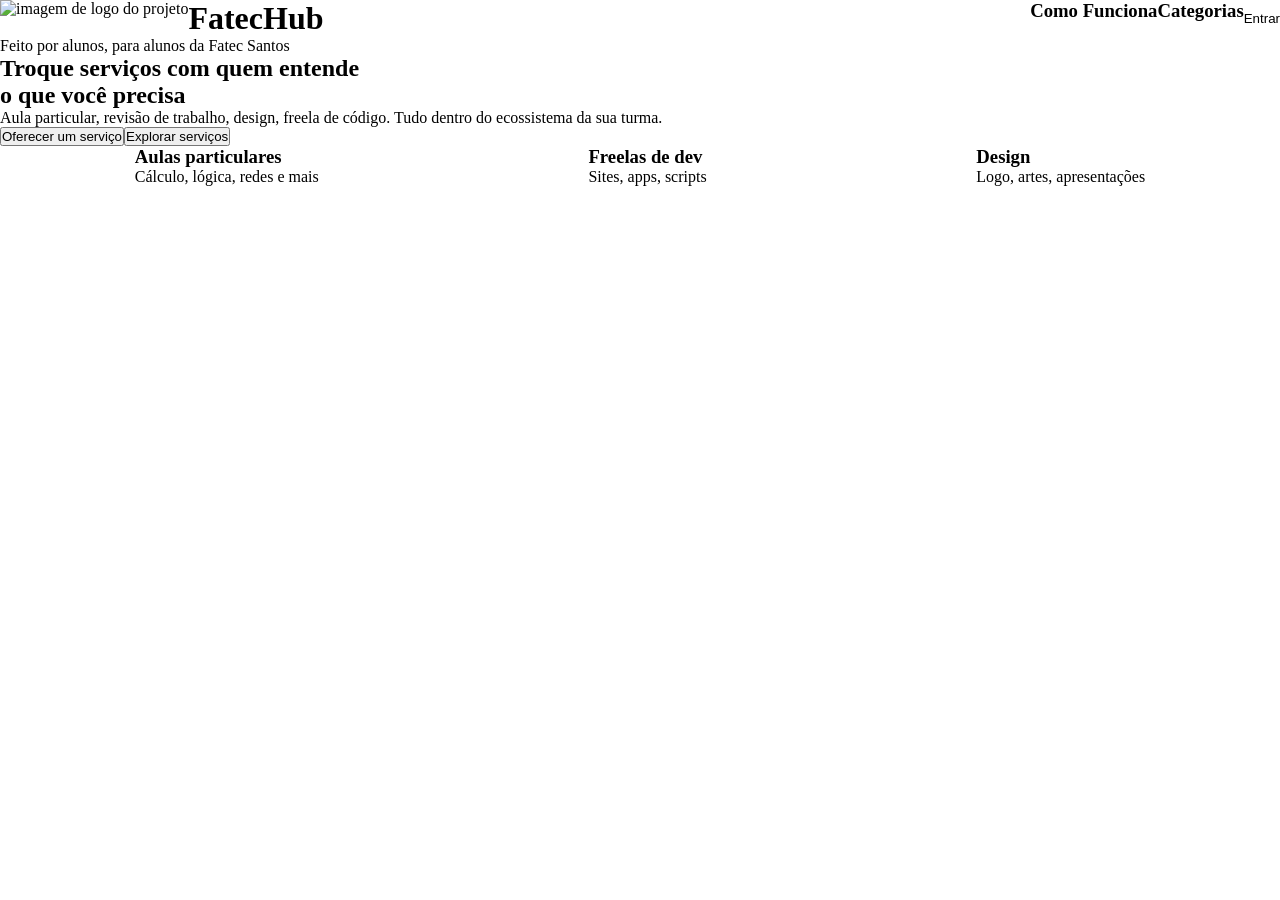
==== appFatecHub/src/main/java/org/fatec/appfatechub/view/index.html @ 4d620e4b "feat: adiciona o html base, e configura a base do css" ====
<!DOCTYPE html>
<html lang="pt-br">

<head>
    <meta charset="UTF-8">
    <meta name="viewport" content="width=device-width, initial-scale=1.0">
    <title>FatecHub</title>
    <link rel="stylesheet" href="css/index_style.css">
</head>

<body>
    <div class="barra-superior">
        <div class="row">
            <img src="" alt="imagem de logo do projeto">
            <h1>FatecHub</h1>
        </div>

        <div class="row">
            <h3>Como Funciona</h3>
            <h3>Categorias</h3>

            <button type="button" class="botao">Entrar</button>
        </div>
    </div>

    <section>
        <div class="banner-topo">
            <div>
                <span class="">Feito por alunos, para alunos da Fatec Santos</span>
            </div>
            <div>
                <h1>Troque serviços com quem entende<br>o que você precisa</h1>
            </div>
            <div>
                <p>Aula particular, revisão de trabalho, design, freela de código. Tudo dentro do ecossistema da sua
                    turma.</p>
            </div>
            <div class="inline">
                <button type="button">Oferecer um serviço</button>
                <button type="button">Explorar serviços</button>
            </div>
        </div>

        <div class="inline cards">
            <div class="">
                <div class=""> <!--adicionar icone svg de livro--> </div>
                <h3>Aulas particulares</h3>
                <p>Cálculo, lógica, redes e mais</p>
            </div>
            <div class="">
                <div class=""><!--adicionar icone svg de computador--></div>
                <h3>Freelas de dev</h3>
                <p>Sites, apps, scripts</p>
            </div>
            <div class="">
                <div class=""><!--adicionar icone svg de paleta --></div>
                <h3>Design</h3>
                <p>Logo, artes, apresentações</p>
            </div>
        </div>
    </section>

    <section></section>


    <script src="js/index.js"></script>
</body>

</html>
---- appFatecHub/src/main/java/org/fatec/appfatechub/view/css/index_style.css ----
*{
    padding: 0;
    margin: 0;
}

.barra-superior{
    display: flex;
    flex-direction: row;
    justify-content: space-between;
}

.barra-superior .botao{
    background-color: rgba(255, 255, 255, 0);
    border: none;
}

.barra-superior .row{
    display: flex;
    flex-direction: row;
}

.inline{
    display: flex;
    flex-direction: row;
}

.inline.cards{
    display: flex;
    justify-content: space-around;
}
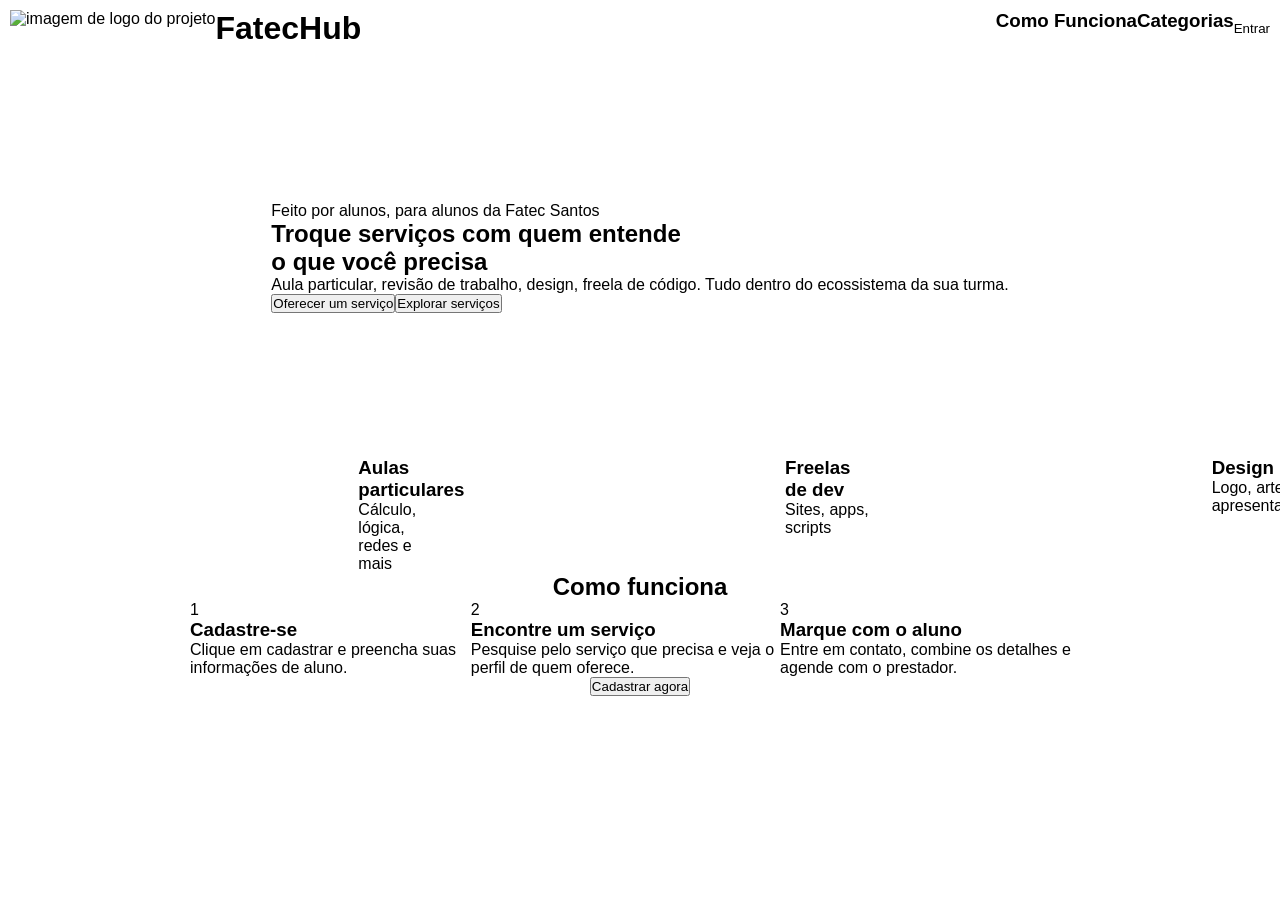
==== commit f23a7510: "feat: adiciona o texto que falta e media query, mas ainda falta para a resonsidvidade funcionar adeq" ====
--- a/appFatecHub/src/main/java/org/fatec/appfatechub/view/index.html
+++ b/appFatecHub/src/main/java/org/fatec/appfatechub/view/index.html
@@ -10,57 +10,99 @@
 
 <body>
     <div class="barra-superior">
-        <div class="row">
-            <img src="" alt="imagem de logo do projeto">
-            <h1>FatecHub</h1>
+        <div class="inline barra-superior-desktop">
+            <div class="inline">
+                <img src="" alt="imagem de logo do projeto">
+                <h1>FatecHub</h1>
+            </div>
+    
+            <div class="inline">
+                <h3 id="anchor-howto">Como Funciona</h3>
+                <h3 id="anchor-categorias">Categorias</h3>
+    
+                <button type="button" class="botao">Entrar</button>
+            </div>
         </div>
 
-        <div class="row">
-            <h3>Como Funciona</h3>
-            <h3>Categorias</h3>
-
-            <button type="button" class="botao">Entrar</button>
+        <div class="inline mobile-bar">
+            <h3 id="anchor-howto-mobile">Como Funciona</h3>
+            <h3 id="anchor-categorias-mobile">Categorias</h3>
         </div>
     </div>
 
-    <section>
-        <div class="banner-topo">
-            <div>
-                <span class="">Feito por alunos, para alunos da Fatec Santos</span>
+
+    <div class="info-container">
+
+        <section class="background-banner">
+            <div class="banner-topo">
+                <div>
+                    <span class="">Feito por alunos, para alunos da Fatec Santos</span>
+                </div>
+                <div>
+                    <h1>Troque serviços com quem entende<br>o que você precisa</h1>
+                </div>
+                <div>
+                    <p>Aula particular, revisão de trabalho, design, freela de código. Tudo dentro do ecossistema da sua
+                        turma.</p>
+                </div>
+                <div class="inline">
+                    <button type="button">Oferecer um serviço</button>
+                    <button type="button">Explorar serviços</button>
+                </div>
             </div>
-            <div>
-                <h1>Troque serviços com quem entende<br>o que você precisa</h1>
+        </section>
+
+        <section class="background-cards">
+            <div class="inline cards">
+                <div class="inner-cards">
+                    <div class=""> <!--adicionar icone svg de livro--> </div>
+                    <h3>Aulas particulares</h3>
+                    <p>Cálculo, lógica, redes e mais</p>
+                </div>
+                <div class="inner-cards">
+                    <div class=""><!--adicionar icone svg de computador--></div>
+                    <h3>Freelas de dev</h3>
+                    <p>Sites, apps, scripts</p>
+                </div>
+                <div class="inner-cards">
+                    <div class=""><!--adicionar icone svg de paleta --></div>
+                    <h3>Design</h3>
+                    <p>Logo, artes, apresentações</p>
+                </div>
             </div>
-            <div>
-                <p>Aula particular, revisão de trabalho, design, freela de código. Tudo dentro do ecossistema da sua
-                    turma.</p>
+        </section>
+
+        <section class="como-funciona background-how" id="como-funciona">
+            <div class="container-como-funciona">
+                <div>
+                    <h2>Como funciona</h2>
+                </div>
+                <div class="inline">
+
+                    <div class="">
+                        <div class="">1</div>
+                        <h3>Cadastre-se</h3>
+                        <p>Clique em cadastrar e preencha suas informações de aluno.</p>
+                    </div>
+
+                    <div class="">
+                        <div class="">2</div>
+                        <h3>Encontre um serviço</h3>
+                        <p>Pesquise pelo serviço que precisa e veja o perfil de quem oferece.</p>
+                    </div>
+
+                    <div class="">
+                        <div class="">3</div>
+                        <h3>Marque com o aluno</h3>
+                        <p>Entre em contato, combine os detalhes e agende com o prestador.</p>
+                    </div>
+
+                </div>
+                <button type="button" class="">Cadastrar agora</button>
             </div>
-            <div class="inline">
-                <button type="button">Oferecer um serviço</button>
-                <button type="button">Explorar serviços</button>
-            </div>
-        </div>
+        </section>
+    </div>
 
-        <div class="inline cards">
-            <div class="">
-                <div class=""> <!--adicionar icone svg de livro--> </div>
-                <h3>Aulas particulares</h3>
-                <p>Cálculo, lógica, redes e mais</p>
-            </div>
-            <div class="">
-                <div class=""><!--adicionar icone svg de computador--></div>
-                <h3>Freelas de dev</h3>
-                <p>Sites, apps, scripts</p>
-            </div>
-            <div class="">
-                <div class=""><!--adicionar icone svg de paleta --></div>
-                <h3>Design</h3>
-                <p>Logo, artes, apresentações</p>
-            </div>
-        </div>
-    </section>
-
-    <section></section>
 
 
     <script src="js/index.js"></script>
--- a/appFatecHub/src/main/java/org/fatec/appfatechub/view/css/index_style.css
+++ b/appFatecHub/src/main/java/org/fatec/appfatechub/view/css/index_style.css
@@ -1,30 +1,138 @@
-*{
+* {
     padding: 0;
     margin: 0;
+    font-family: sans-serif;
 }
 
-.barra-superior{
+/* cores */
+
+.background-cards {
+    /* background-color: blue; */
+}
+
+/* fim das cores */
+
+.barra-superior {
     display: flex;
     flex-direction: row;
+    margin: 10px;
+}
+.barra-superior-desktop{
+    display: flex;
     justify-content: space-between;
+    width: 100vw;
 }
 
-.barra-superior .botao{
+.barra-superior .botao {
     background-color: rgba(255, 255, 255, 0);
     border: none;
 }
 
-.barra-superior .row{
+.como-funciona {
+    display: flex;
+    align-items: center;
+    flex-direction: column;
+}
+
+.inline.cards {
+    display: flex;
+    justify-content: space-around;
+    width: 100vw;
+}
+
+.cards {
+    min-height: 100px;
+}
+
+.inner-cards {
+    max-width: 90px;
+}
+
+.info-container {
+    display: flex;
+    align-items: center;
+    flex-direction: column;
+}
+
+.banner-topo {
+    margin: 50px;
+    min-height: 300px;
+    align-content: center;
+}
+
+.container-como-funciona {
+    min-height: 300px;
+    display: flex;
+    align-items: center;
+    flex-direction: column;
+}
+
+/*  */
+section {
+    max-width: 900px;
+}
+
+
+#anchor-howto-mobile {
+    display: none;
+}
+
+#anchor-categorias-mobile {
+    display: none;
+}
+
+/* versão mobile */
+
+@media (max-width: 768px) {
+
+    /* CSS aqui só roda em telas menores que 768px (celular/tablet) */
+
+    .info-container{
+        width: 100vw;
+    }
+
+    .barra-superior{
+        flex-direction: column;
+    }
+
+    .row.mobile-bar{
+        display: flex;
+        justify-content: space-around;
+    }
+
+    .banner-topo {
+        margin: 25px;
+        min-height: 300px;
+    }
+
+    #anchor-howto {
+        display: none;
+    }
+
+    #anchor-categorias {
+        display: none;
+    }
+    
+    #anchor-howto-mobile{
+        display: flex;
+    }
+    #anchor-categorias-mobile{
+        display: flex;
+    }
+
+    *{
+        font-size: 14px;
+    }
+
+    .container-como-funciona .inline{
+        display: flex;
+        flex-direction: column;
+    }
+}
+
+/* classes fixas */
+
+.inline {
     display: flex;
     flex-direction: row;
-}
-
-.inline{
-    display: flex;
-    flex-direction: row;
-}
-
-.inline.cards{
-    display: flex;
-    justify-content: space-around;
 }
